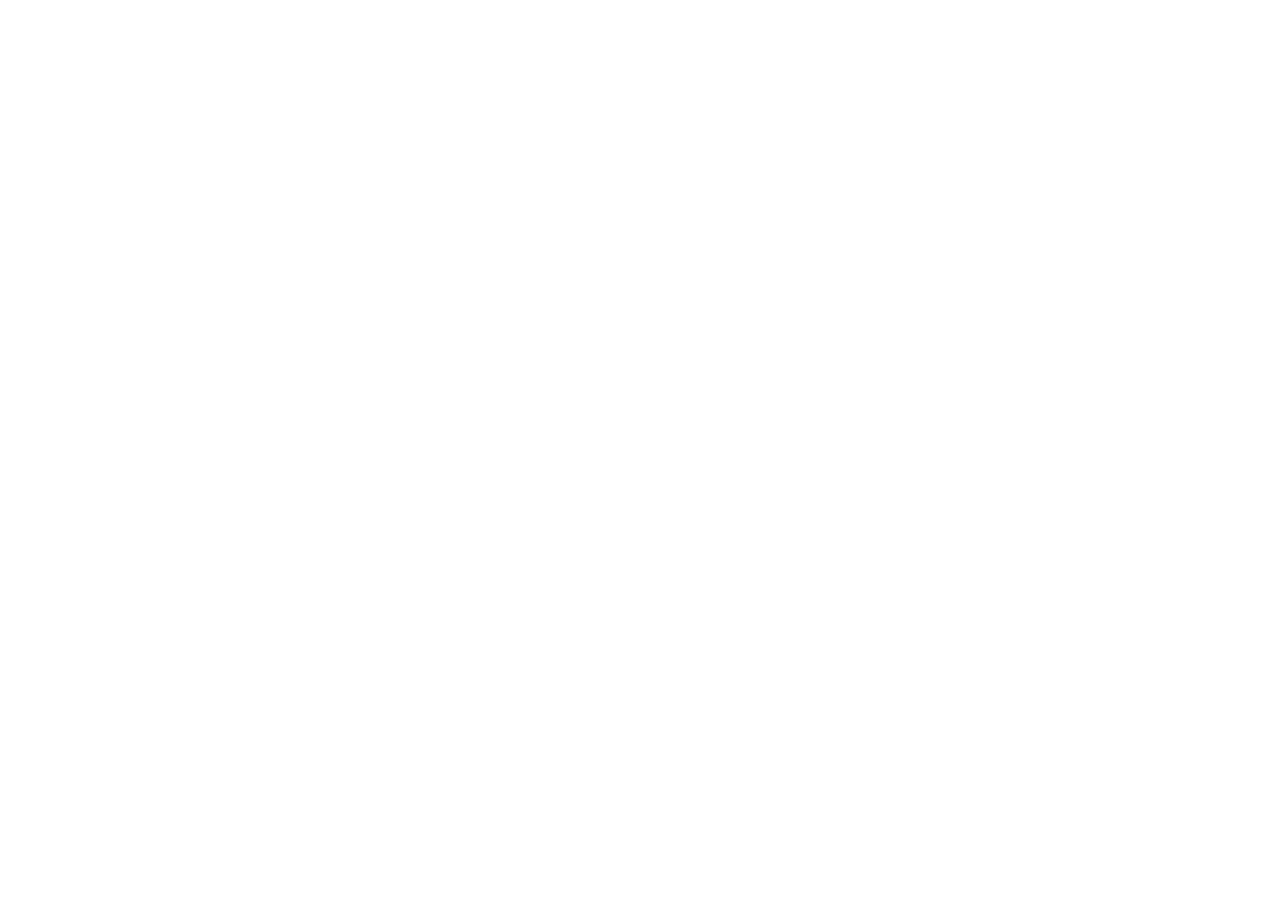
==== index.html @ 79ac29f6 "Iniciando el proyecto, creando los archivos html, styles y normalize" ====
<!DOCTYPE html>
<html lang="en">
<head>
    <meta charset="UTF-8">
    <meta http-equiv="X-UA-Compatible" content="IE=edge">
    <meta name="viewport" content="width=device-width, initial-scale=1.0">
    <title>Blog de Café</title>
    <link rel="stylesheet" href="css/normalize.css">
    <link rel="preconnect" href="https://fonts.googleapis.com">
    <link rel="preconnect" href="https://fonts.gstatic.com" crossorigin>
    <link href="https://fonts.googleapis.com/css2?family=Open+Sans&family=PT+Sans:wght@400;700&display=swap" rel="stylesheet">
    <link rel="stylesheet" href="css/styles.css">
</head>
<body>
    
</body>
</html>
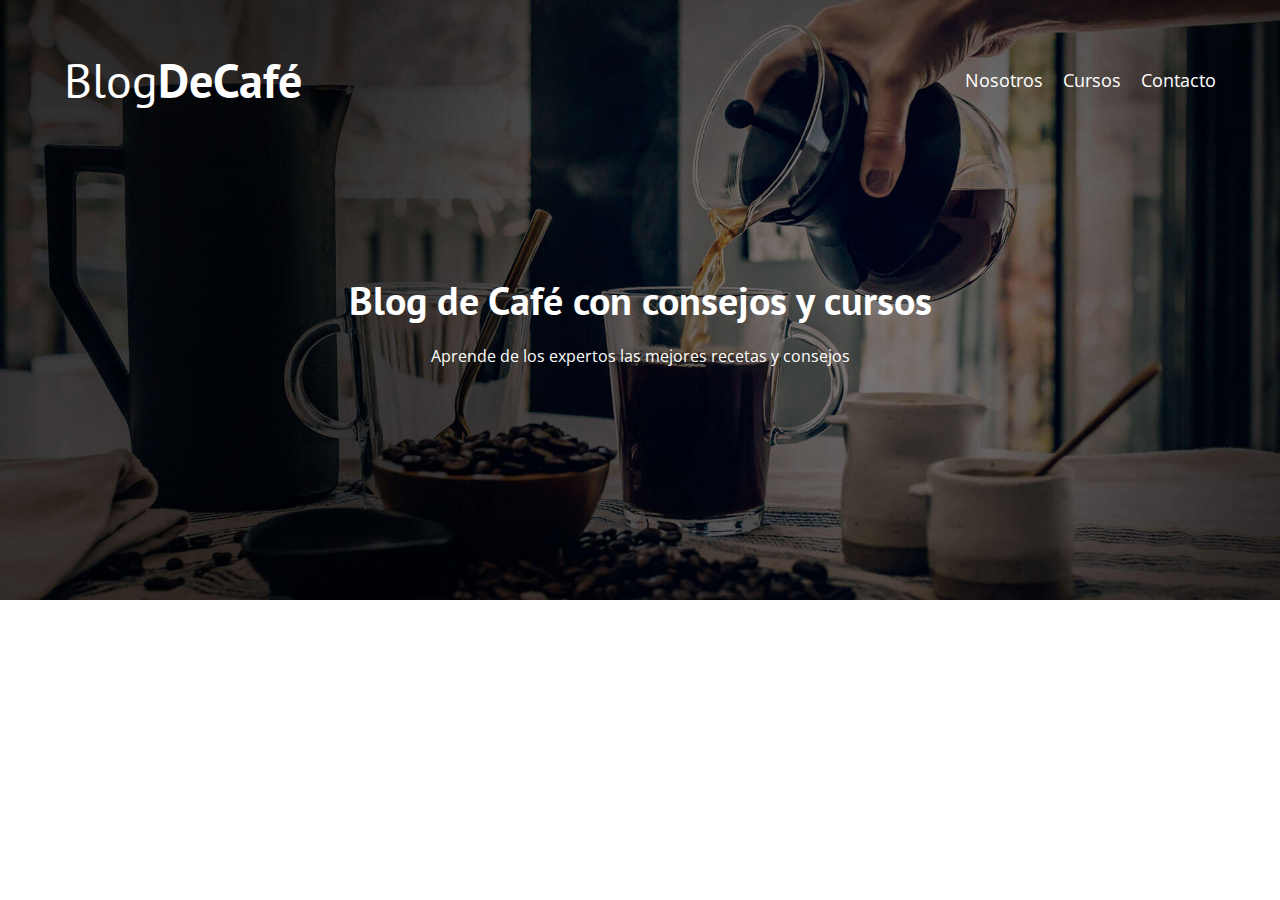
==== commit 1e953a5c: "Añadiendo los estilos globales y creación del Header, HTML & CSS" ====
--- a/index.html
+++ b/index.html
@@ -12,6 +12,29 @@
     <link rel="stylesheet" href="css/styles.css">
 </head>
 <body>
+
+    <header class="header">
+
+        <div class="contenedor">
+            <div class="barra">
+                <a href="index.html" class="logo">
+                    <h1 class="logo__nombre centrar-texto">Blog<span class="logo__bold">DeCafé</span></h1>
+                </a>
+
+                <nav class="navegacion">
+                    <a href="nosotros.html" class="navegacion__enlace">Nosotros</a>
+                    <a href="cursos.html" class="navegacion__enlace">Cursos</a>
+                    <a href="contacto.html" class="navegacion__enlace">Contacto</a>
+                </nav>
+            </div>
+        </div>
+
+        <div class="header__texto">
+            <h2 class="no-margin">Blog de Café con consejos y cursos</h2>
+            <p class="no-margin">Aprende de los expertos las mejores recetas y consejos</p>
+        </div>
+
+    </header>
     
 </body>
-</html>+</html>
--- a/css/styles.css
+++ b/css/styles.css
@@ -0,0 +1,114 @@
+:root {
+    --fuenteHeading: 'PT Sans', sans-serif;
+    --fuenteParrafos: 'Open Sans', sans-serif;
+
+    --primario: #784D3C;
+    --blanco: #ffffff;
+    --negro: #000000;
+}
+
+html {
+    box-sizing: border-box;
+    font-size: 62.5%; /* 1 rem == 10px */
+}
+
+*, *:before, *:after {
+    box-sizing: inherit;
+}
+
+body {
+    font-family: var(--fuenteParrafos);
+    font-size: 1.6rem;
+    line-height: 2;
+}
+
+/** Globales **/
+.contenedor {
+    max-width: 120rem;
+    width: 90%;
+    margin: 0 auto;
+}
+
+a {
+    text-decoration: none;
+}
+
+h1, h2, h3, h4 {
+    font-family: var(--fuenteHeading);
+}
+
+h1 {
+    font-size: 4.8rem;
+}
+h2 {
+    font-size: 4rem;
+}
+h3 {
+    font-size: 3.2rem;
+}
+h4 {
+    font-size: 2.8rem;
+}
+
+
+/** Utilidades **/
+.no-margin {
+    margin: 0;
+}
+
+.no-padding {
+    padding: 0;
+}
+
+.centrar-texto {
+    text-align: center;
+}
+
+.header {
+    background-image: url(../img/banner.jpg);
+    height: 60rem;
+    background-size: cover;
+    background-repeat: no-repeat;
+    background-position: center center;
+}
+
+.header__texto {
+    text-align: center;
+    color: var(--blanco);
+    margin-top: 5rem;
+}
+
+.logo {
+    color: var(--blanco);
+}
+
+.logo__nombre {
+    font-weight: 400;
+}
+
+.logo__bold {
+    font-weight: 700;
+}
+
+.navegacion__enlace {
+    display: block;
+    text-align: center;
+    font-size: 1.8rem;
+    color: var(--blanco);
+}
+
+@media (min-width: 768px) {
+    .barra {
+        display: flex;
+        justify-content: space-between;
+        align-items: center;
+    }
+
+    .header__texto {
+        margin-top: 10rem;
+    }
+    .navegacion {
+        display: flex;
+        gap: 2rem;
+    }
+}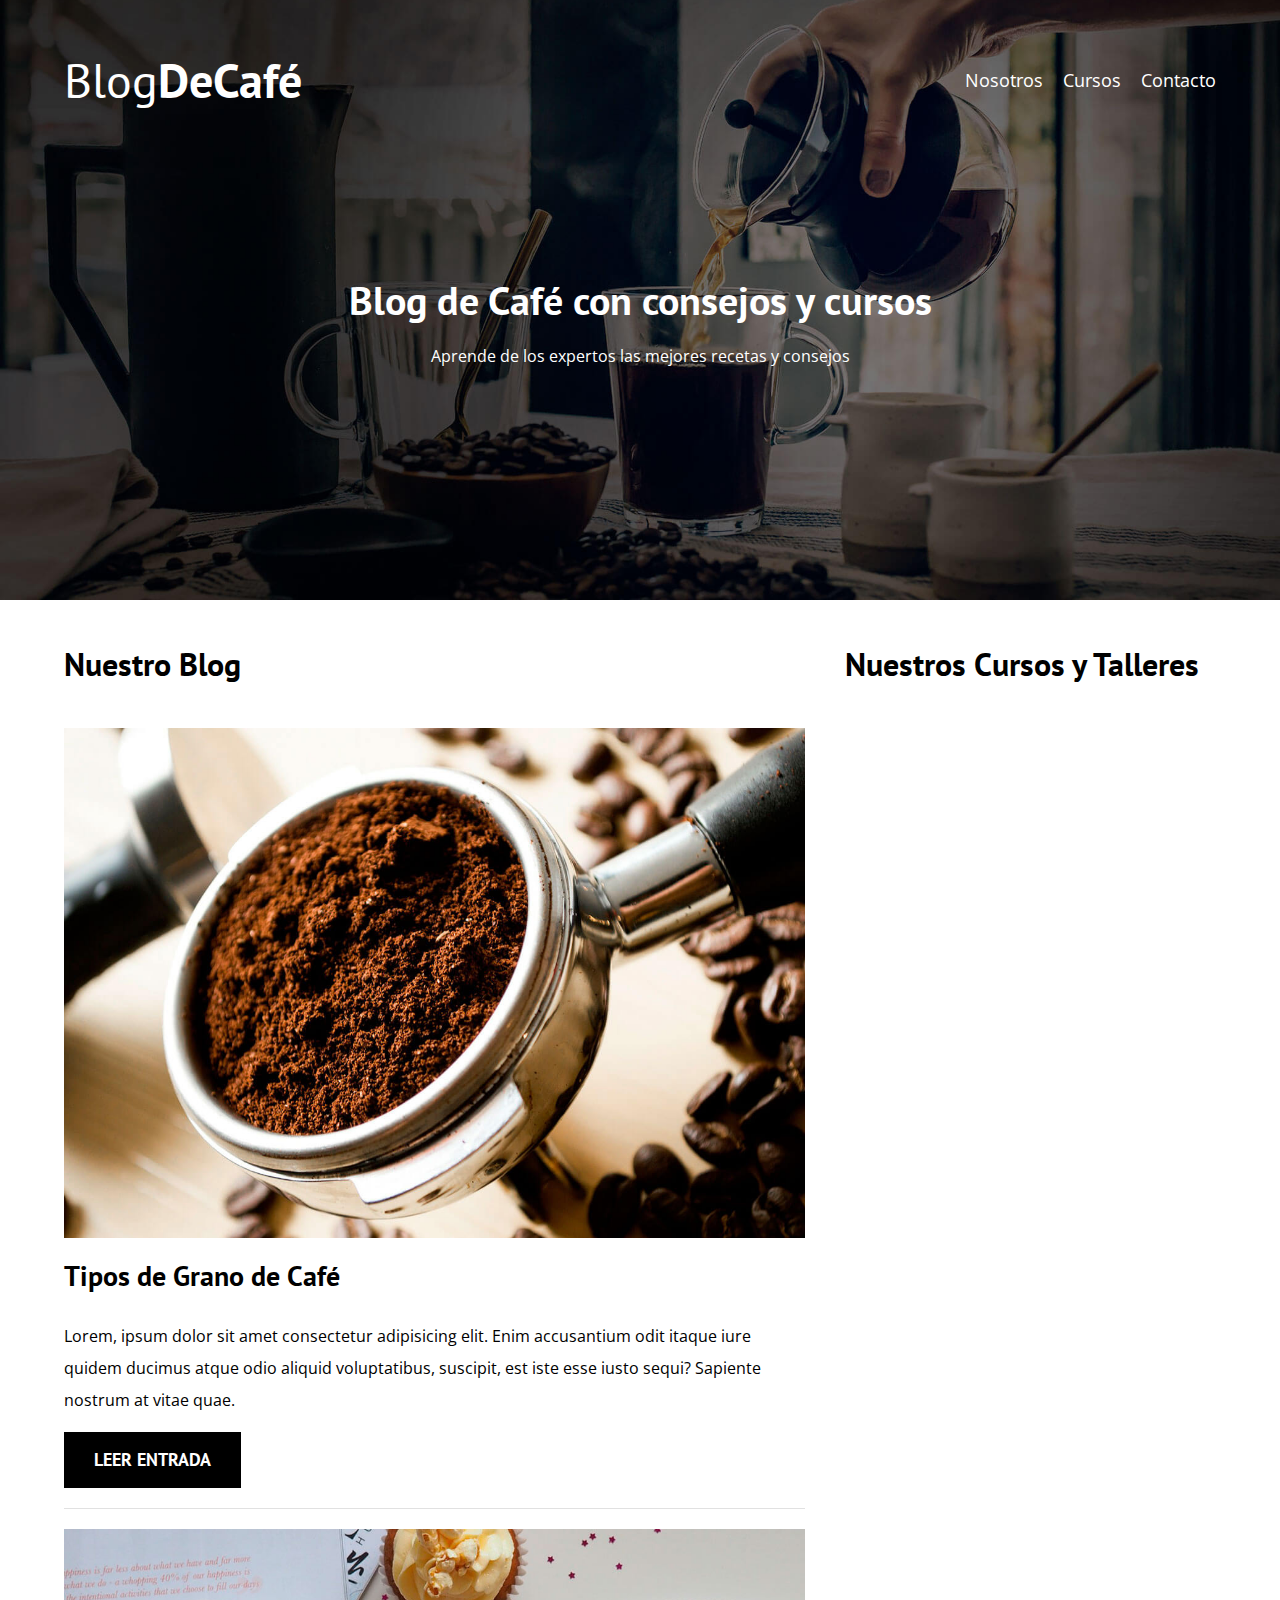
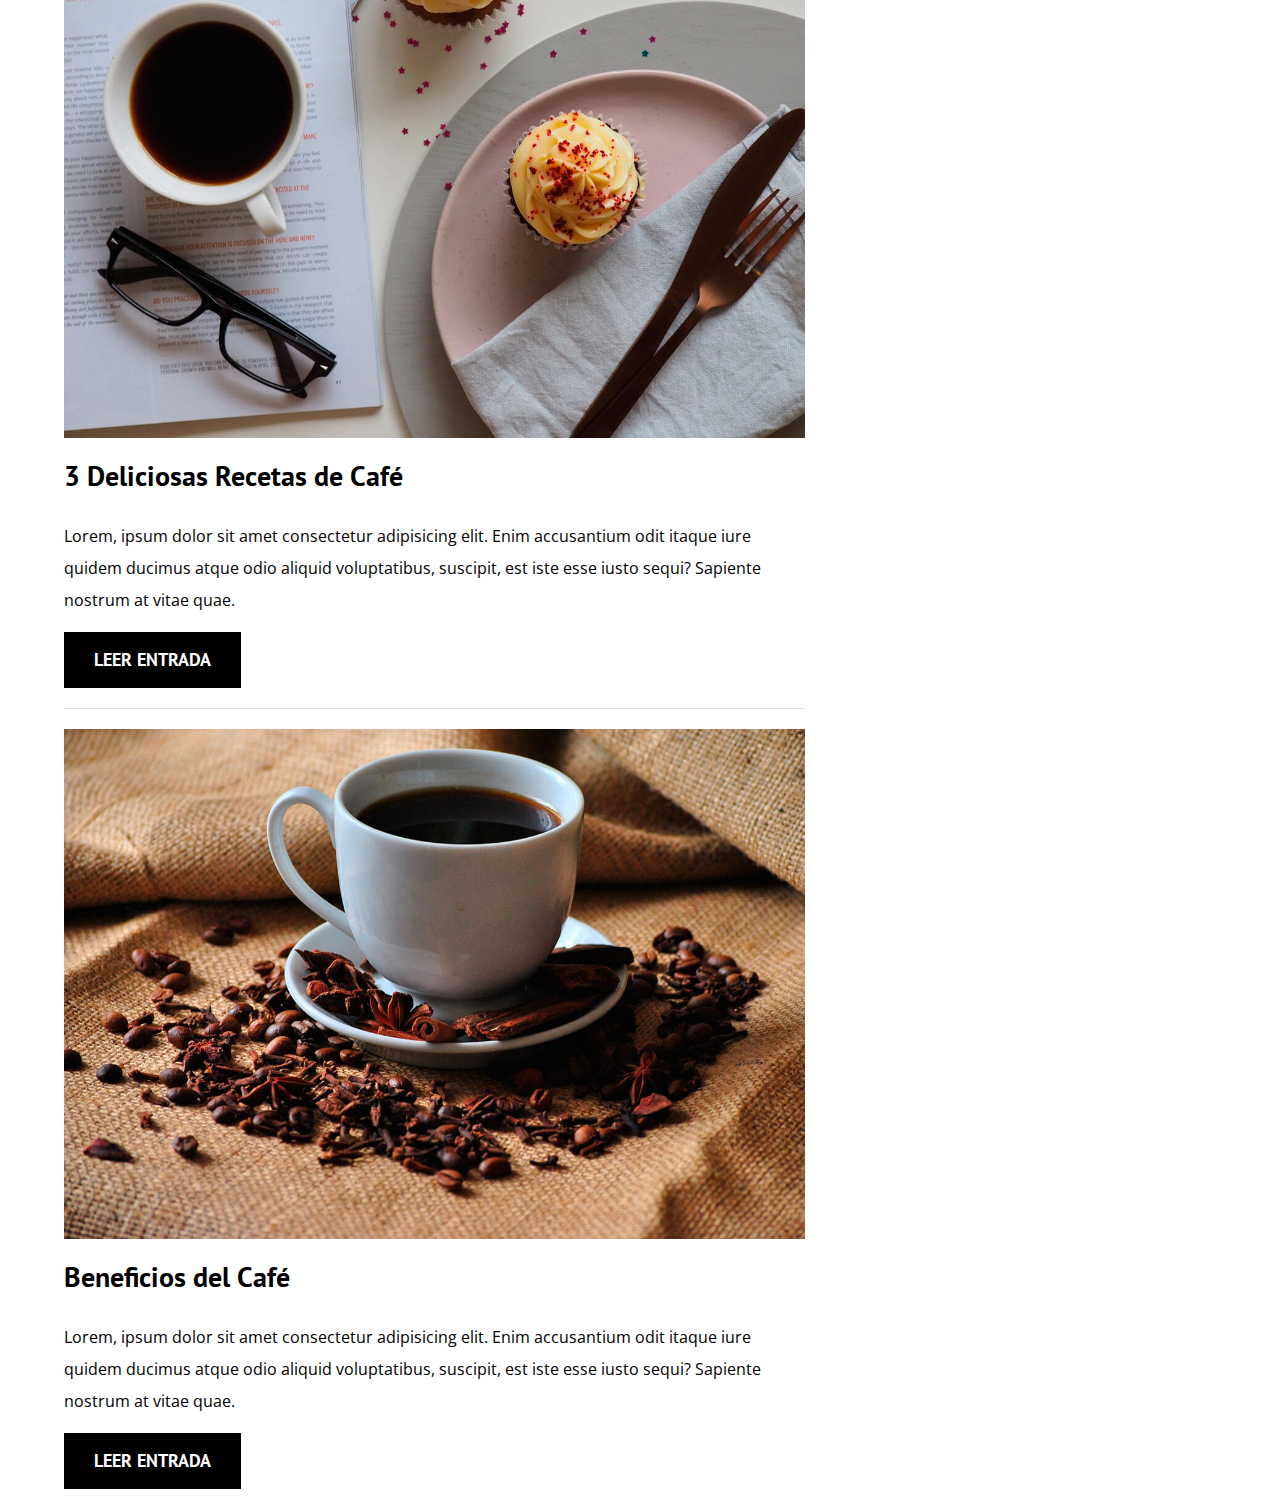
==== commit 1e1c5560: "Creando el Blog, con los articulos y estilos css" ====
--- a/index.html
+++ b/index.html
@@ -33,8 +33,54 @@
             <h2 class="no-margin">Blog de Café con consejos y cursos</h2>
             <p class="no-margin">Aprende de los expertos las mejores recetas y consejos</p>
         </div>
+    </header>
 
-    </header>
+    <div class="contenedor contenido-principal">
+        <main class="blog">
+            <h3>Nuestro Blog</h3>
+
+            <article class="entrada">
+                <div class="entrada__imagen">
+                    <img src="img/blog1.jpg" alt="imagen blog">
+                </div>
+
+                <div class="entrada__contenido">
+                    <h4 class="no-margin">Tipos de Grano de Café</h4>
+                    <p>Lorem, ipsum dolor sit amet consectetur adipisicing elit. Enim accusantium odit itaque iure quidem ducimus atque odio aliquid voluptatibus, suscipit, est iste esse iusto sequi? Sapiente nostrum at vitae quae.</p>
+                    <a href="entrada.html" class="boton boton--primario">Leer Entrada</a>
+                </div>
+            </article>
+
+            <article class="entrada">
+                <div class="entrada__imagen">
+                    <img src="img/blog2.jpg" alt="imagen blog">
+                </div>
+
+                <div class="entrada__contenido">
+                    <h4 class="no-margin">3 Deliciosas Recetas de Café</h4>
+                    <p>Lorem, ipsum dolor sit amet consectetur adipisicing elit. Enim accusantium odit itaque iure quidem ducimus atque odio aliquid voluptatibus, suscipit, est iste esse iusto sequi? Sapiente nostrum at vitae quae.</p>
+                    <a href="entrada.html" class="boton boton--primario">Leer Entrada</a>
+                </div>
+            </article>
+
+            <article class="entrada">
+                <div class="entrada__imagen">
+                    <img src="img/blog3.jpg" alt="imagen blog">
+                </div>
+
+                <div class="entrada__contenido">
+                    <h4 class="no-margin">Beneficios del Café</h4>
+                    <p>Lorem, ipsum dolor sit amet consectetur adipisicing elit. Enim accusantium odit itaque iure quidem ducimus atque odio aliquid voluptatibus, suscipit, est iste esse iusto sequi? Sapiente nostrum at vitae quae.</p>
+                    <a href="entrada.html" class="boton boton--primario">Leer Entrada</a>
+                </div>
+            </article>
+
+        </main>
+
+        <aside class="sidebar">
+            <h3>Nuestros Cursos y Talleres</h3>
+        </aside>
+    </div>
     
 </body>
 </html>
--- a/css/styles.css
+++ b/css/styles.css
@@ -3,6 +3,7 @@
     --fuenteParrafos: 'Open Sans', sans-serif;
 
     --primario: #784D3C;
+    --gris: #e1e1e1;
     --blanco: #ffffff;
     --negro: #000000;
 }
@@ -48,6 +49,10 @@
 }
 h4 {
     font-size: 2.8rem;
+}
+
+img {
+    max-width: 100%;
 }
 
 
@@ -111,4 +116,44 @@
         display: flex;
         gap: 2rem;
     }
+}
+
+@media (min-width: 768px) {
+    .contenido-principal {
+        display: grid;
+        grid-template-columns: 2fr 1fr;
+        column-gap: 4rem;
+    }
+}
+
+.entrada {
+    border-bottom: 1px solid var(--gris);
+    margin-bottom: 2rem;
+}
+
+.entrada:last-of-type {
+    border: none;
+    margin-bottom: 0;
+}
+
+.boton {
+    display: block;
+    font-family: var(--fuenteHeading);
+    color: var(--blanco);
+    text-align: center;
+    padding: 1rem 3rem;
+    font-size: 1.8rem;
+    text-transform: uppercase;
+    font-weight: 700;
+    margin-bottom: 2rem;
+}
+
+@media (min-width: 768px) {
+    .boton {
+        display: inline-block;
+    }
+}
+
+.boton--primario {
+    background-color: var(--negro);
 }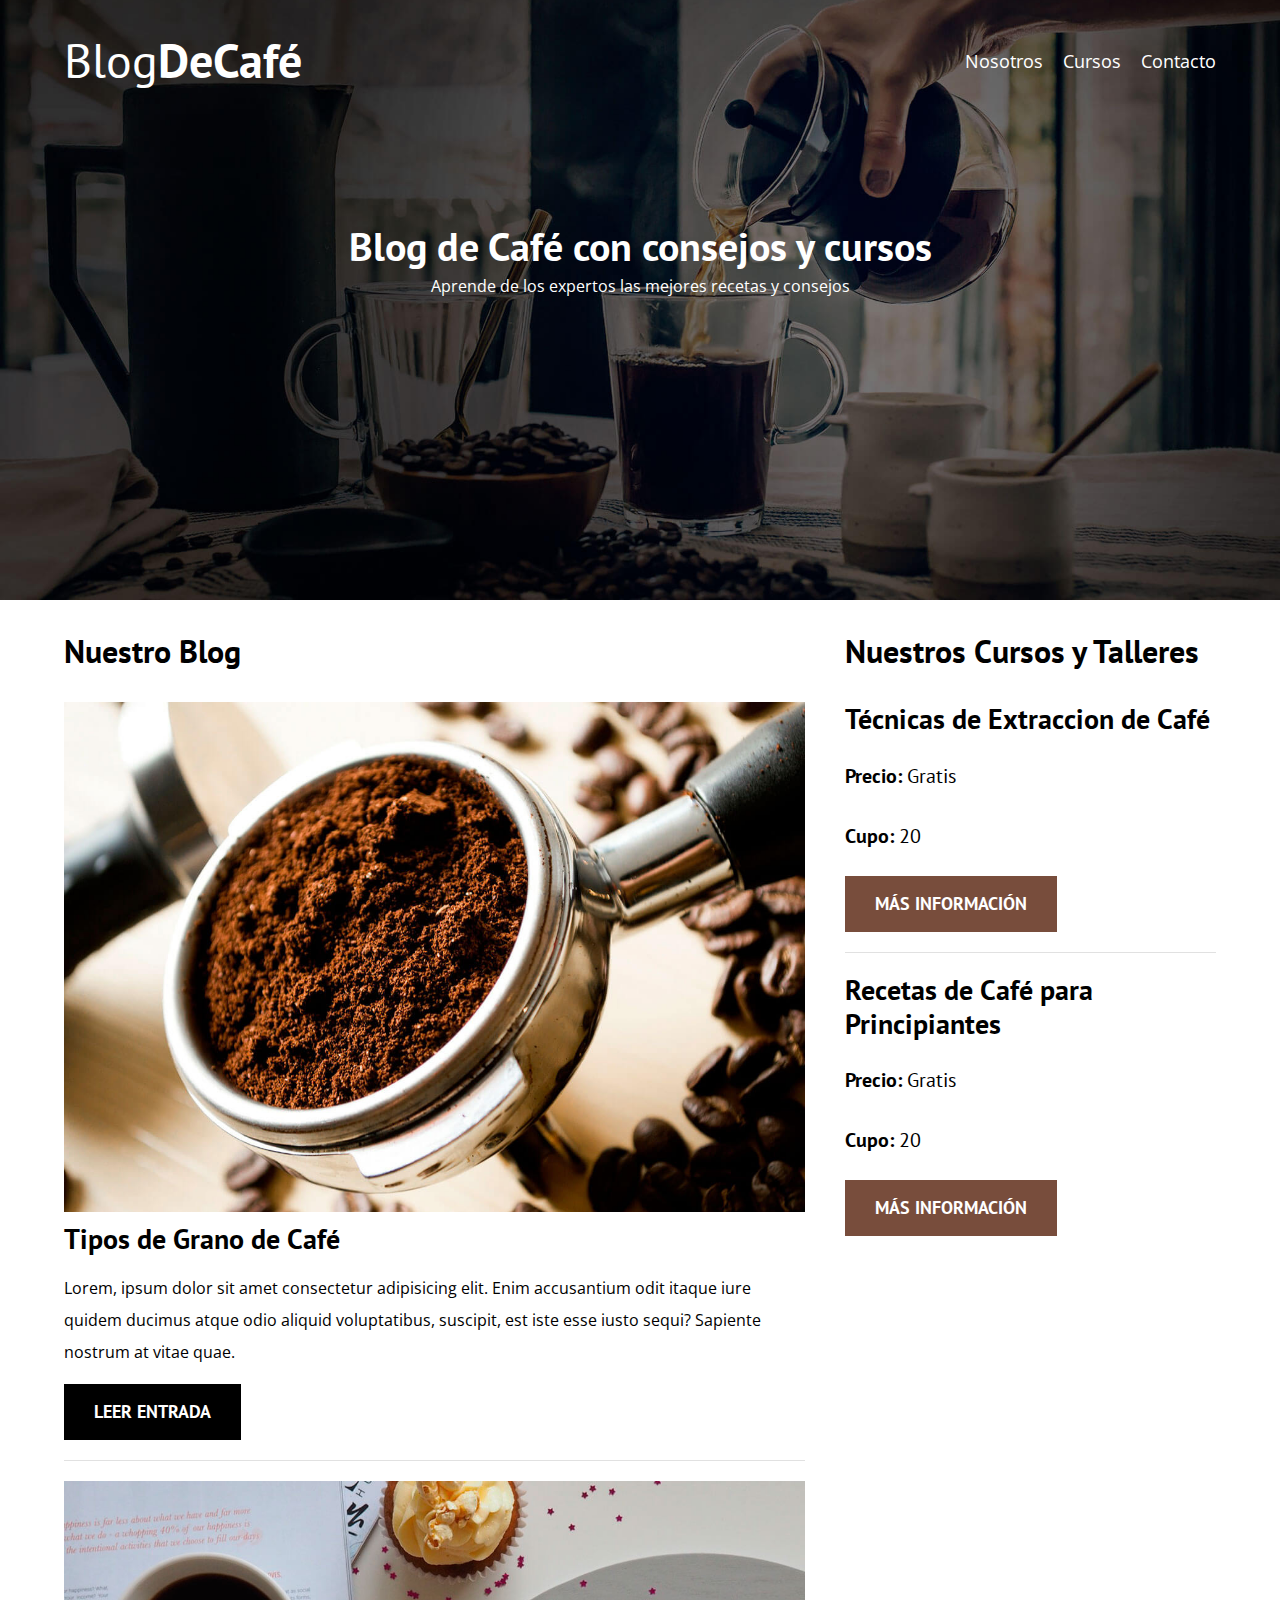
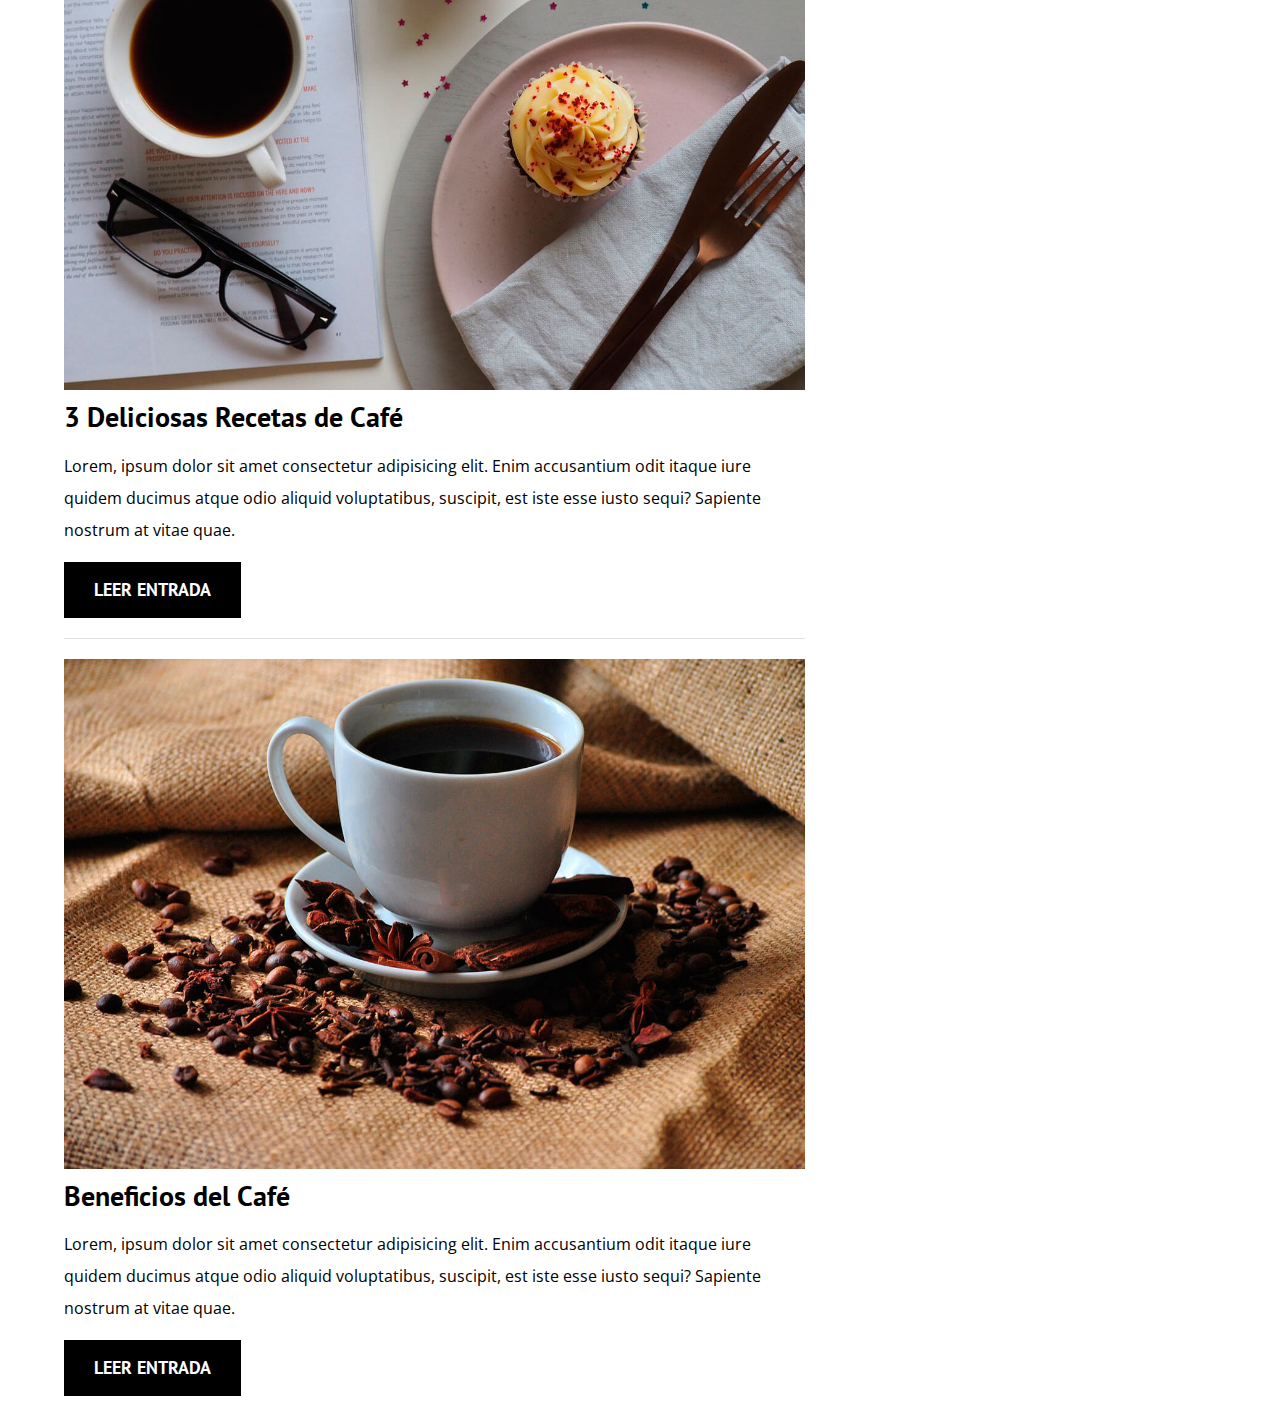
==== commit 3bfdd233: "Creando la barra lateral de los cursos" ====
--- a/index.html
+++ b/index.html
@@ -79,6 +79,29 @@
 
         <aside class="sidebar">
             <h3>Nuestros Cursos y Talleres</h3>
+
+            <ul class="cursos no-padding">
+                <li class="widget-curso">
+                    <h4 class="no-margin">Técnicas de Extraccion de Café</h4>
+                    <p class="widget-curso__label">Precio:
+                        <span>Gratis</span>
+                    </p>
+                    <p class="widget-curso__label">Cupo:
+                        <span>20</span>
+                    </p>
+                    <a href="entrada.html" class="boton boton--secundario">Más Información</a>
+                </li>
+                <li class="widget-curso">
+                    <h4 class="no-margin">Recetas de Café para Principiantes</h4>
+                    <p class="widget-curso__label">Precio:
+                        <span>Gratis</span>
+                    </p>
+                    <p class="widget-curso__label">Cupo:
+                        <span>20</span>
+                    </p>
+                    <a href="entrada.html" class="boton boton--secundario">Más Información</a>
+                </li>
+            </ul>
         </aside>
     </div>
     
--- a/css/styles.css
+++ b/css/styles.css
@@ -36,6 +36,7 @@
 
 h1, h2, h3, h4 {
     font-family: var(--fuenteHeading);
+    line-height: 1.2;
 }
 
 h1 {
@@ -156,4 +157,32 @@
 
 .boton--primario {
     background-color: var(--negro);
+}
+
+.boton--secundario {
+    background-color: var(--primario);
+}
+
+.cursos {
+    list-style: none;
+}
+
+.widget-curso {
+    border-bottom: 1px solid var(--gris);
+    margin-bottom: 2rem;
+}
+
+.widget-curso:last-of-type {
+    border-bottom: none;
+    margin-bottom: 0;
+}
+
+.widget-curso__label {
+    font-family: var(--fuenteHeading);
+    font-weight: bold;
+    font-size: 2rem;
+}
+
+.widget-curso__label span {
+    font-weight: normal;
 }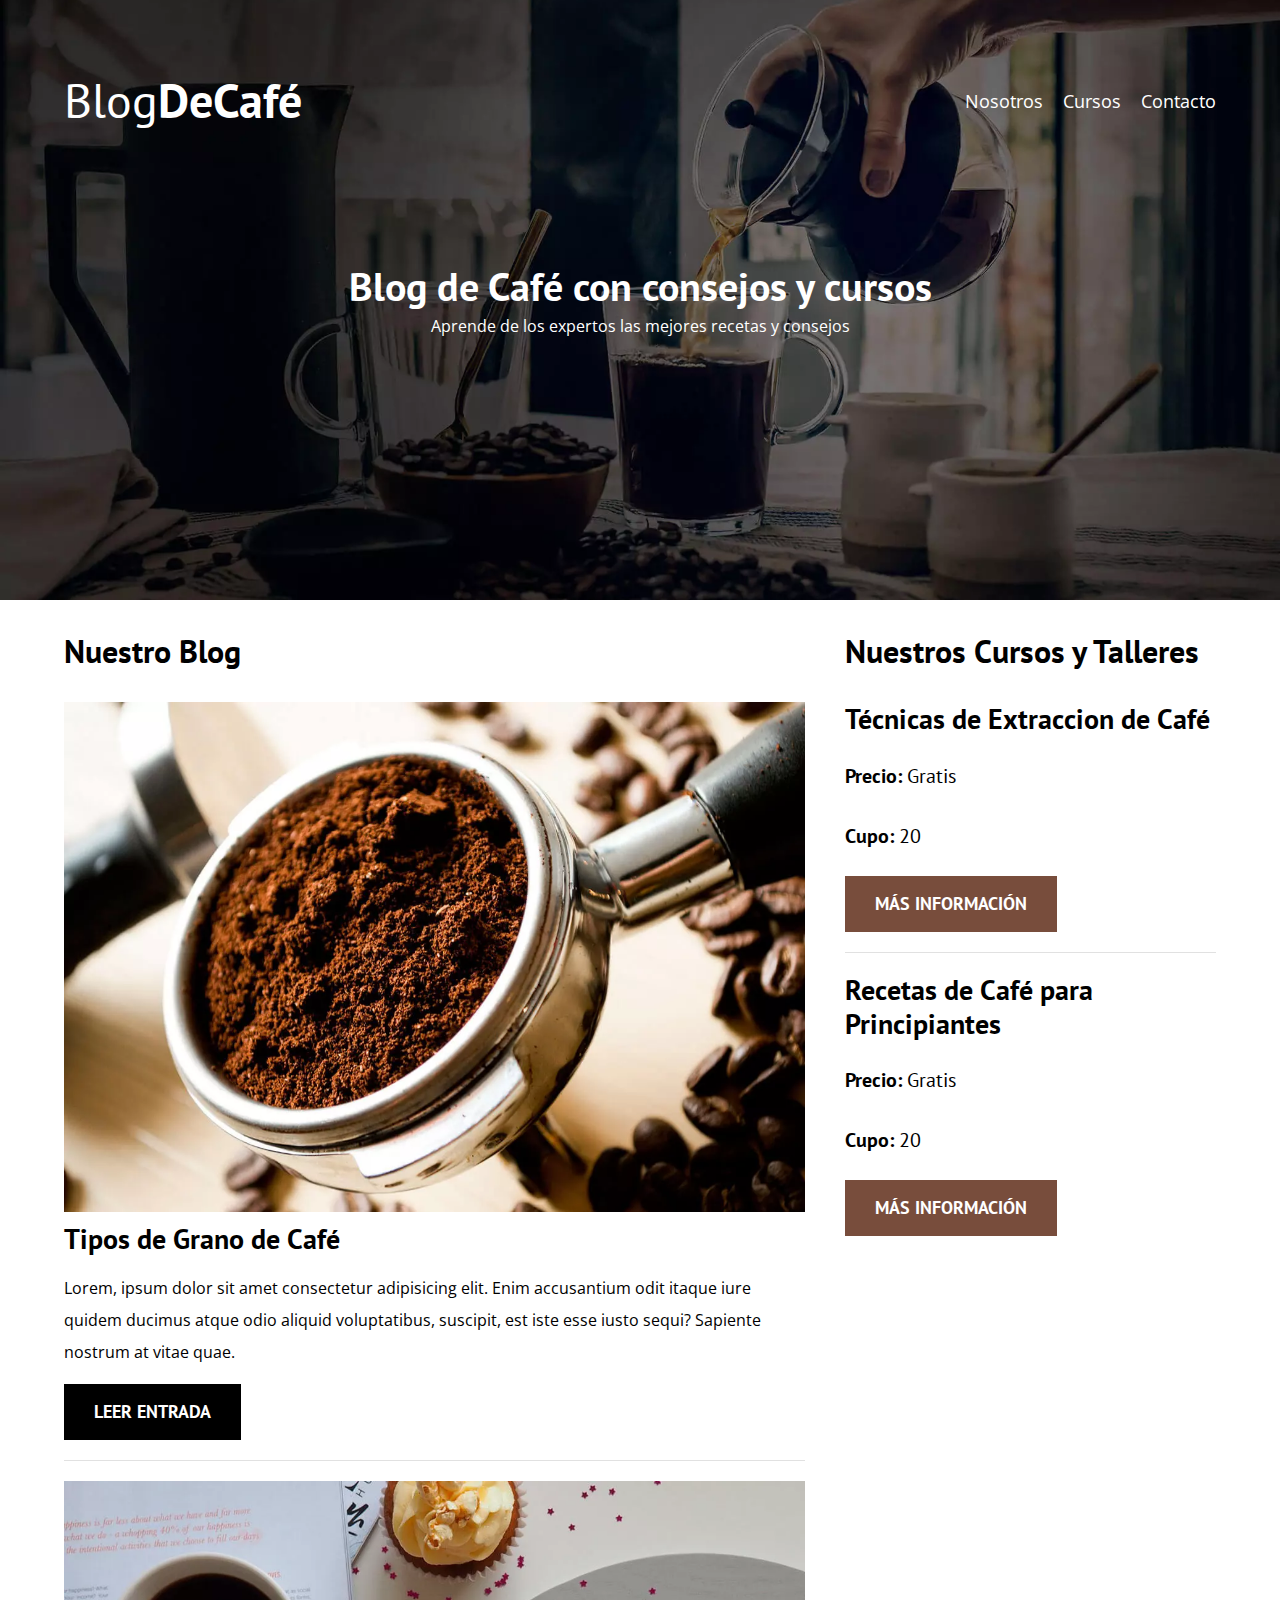
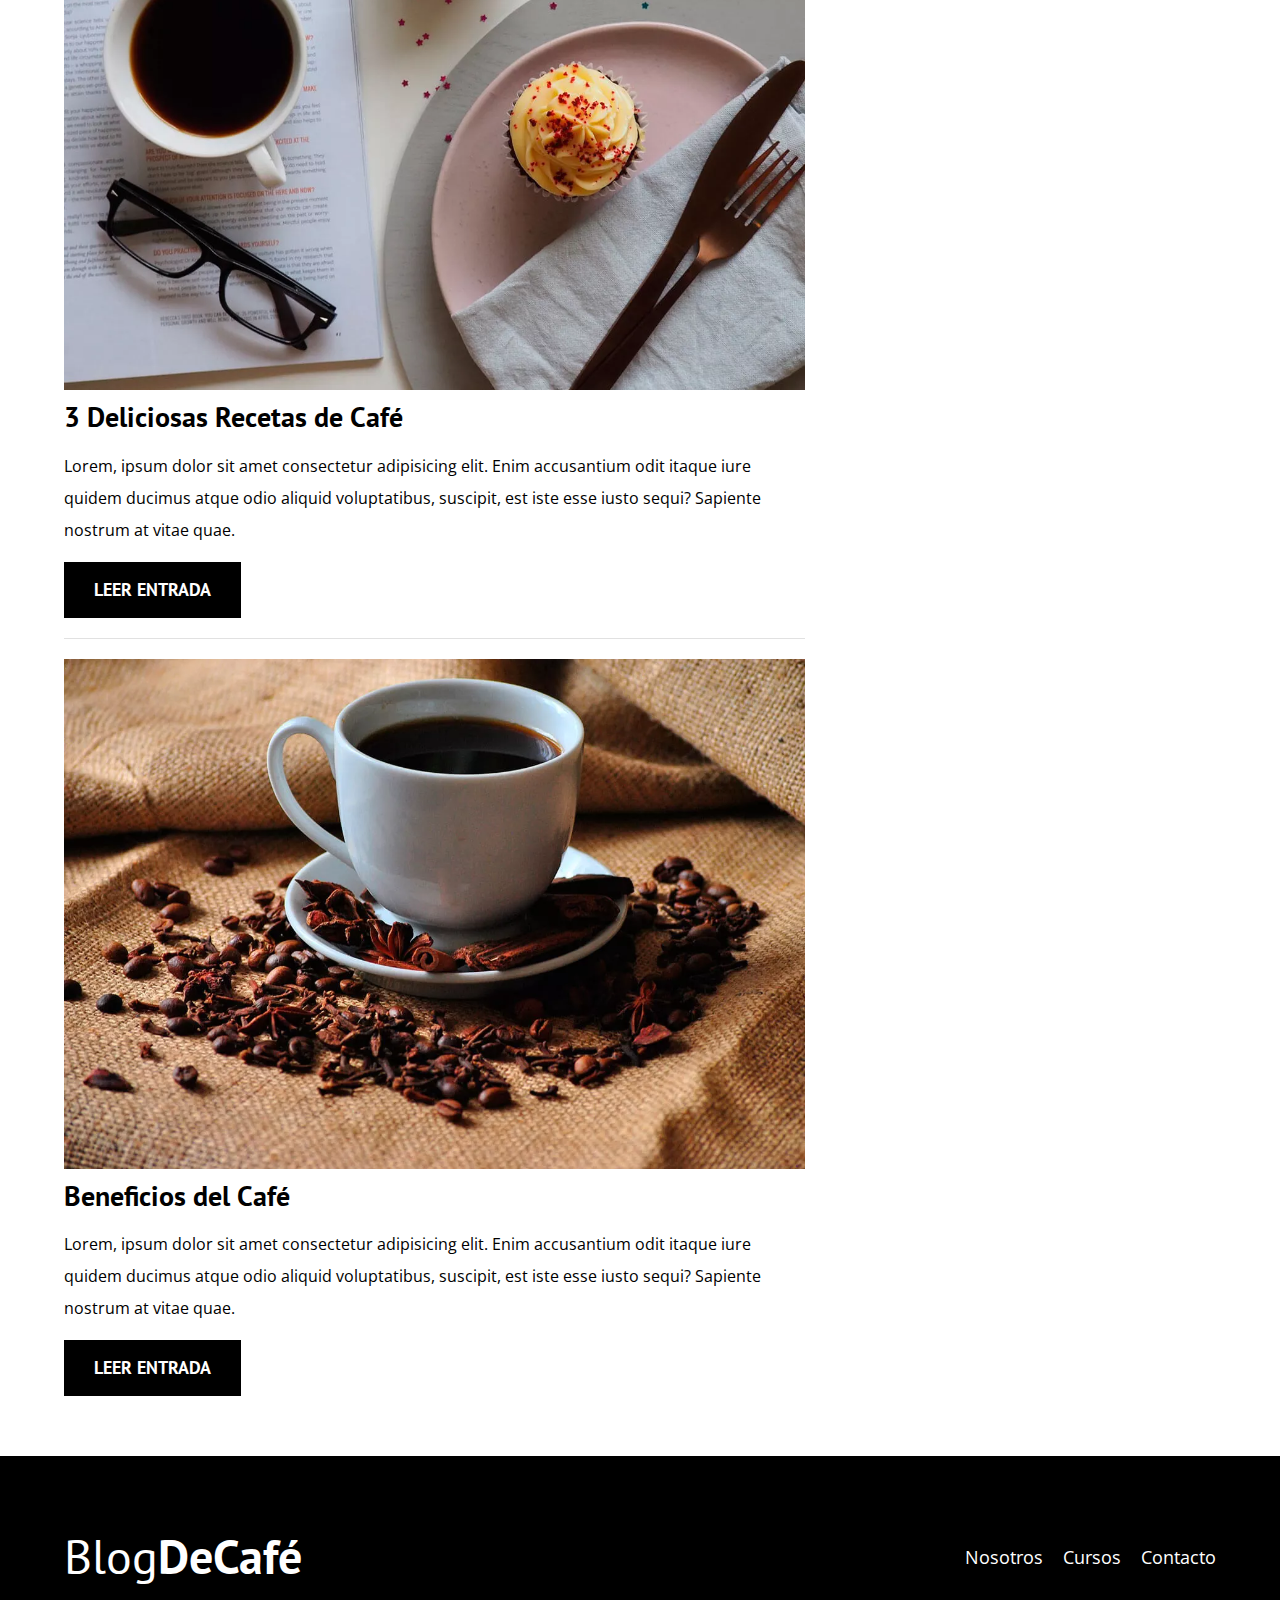
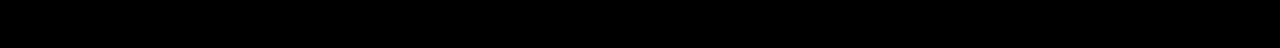
==== commit ef3e1bbb: "Mejorando el performance, con loadin lazy, preload, wepb, modernizer y prefetch" ====
--- a/index.html
+++ b/index.html
@@ -5,11 +5,22 @@
     <meta http-equiv="X-UA-Compatible" content="IE=edge">
     <meta name="viewport" content="width=device-width, initial-scale=1.0">
     <title>Blog de Café</title>
+    <!--Prefetch - Cargar la página que el usuario podría visitar-->
+    <link rel="prefetch" href="nosotros.html" as="document">
+    <meta name="description" content="Página web de blog de café">
+
+    <!---Preload - archivos muy importantes que el navegador debe cargar-->
+    <link rel="preload" href="css/normalize.css" as="style">
     <link rel="stylesheet" href="css/normalize.css">
+
     <link rel="preconnect" href="https://fonts.googleapis.com">
     <link rel="preconnect" href="https://fonts.gstatic.com" crossorigin>
     <link href="https://fonts.googleapis.com/css2?family=Open+Sans&family=PT+Sans:wght@400;700&display=swap" rel="stylesheet">
+    
+    <link rel="preload" href="css/styles.css" as="style">
     <link rel="stylesheet" href="css/styles.css">
+
+    <link rel="preload" href="img/blog1.jpg" as="image">
 </head>
 <body>
 
@@ -41,7 +52,10 @@
 
             <article class="entrada">
                 <div class="entrada__imagen">
-                    <img src="img/blog1.jpg" alt="imagen blog">
+                    <picture>
+                        <source loading="lazy" srcset="img/blog1.webp" type="image/webp">
+                        <img loading="lazy" src="img/blog1.jpg" alt="imagen blog">
+                    </picture>
                 </div>
 
                 <div class="entrada__contenido">
@@ -53,7 +67,10 @@
 
             <article class="entrada">
                 <div class="entrada__imagen">
-                    <img src="img/blog2.jpg" alt="imagen blog">
+                    <picture>
+                        <source loading="lazy" srcset="img/blog2.webp" type="image/webp">
+                        <img loading="lazy" src="img/blog2.jpg" alt="imagen blog">
+                    </picture>
                 </div>
 
                 <div class="entrada__contenido">
@@ -65,7 +82,10 @@
 
             <article class="entrada">
                 <div class="entrada__imagen">
-                    <img src="img/blog3.jpg" alt="imagen blog">
+                    <picture>
+                        <source loading="lazy" srcset="img/blog3.webp" type="image/webp">
+                        <img loading="lazy" src="img/blog3.jpg" alt="imagen blog">
+                    </picture>
                 </div>
 
                 <div class="entrada__contenido">
@@ -104,6 +124,22 @@
             </ul>
         </aside>
     </div>
-    
+
+    <footer class="footer">
+        <div class="contenedor">
+            <div class="barra">
+                <a href="index.html" class="logo">
+                    <h1 class="logo__nombre centrar-texto">Blog<span class="logo__bold">DeCafé</span></h1>
+                </a>
+
+                <nav class="navegacion">
+                    <a href="nosotros.html" class="navegacion__enlace">Nosotros</a>
+                    <a href="cursos.html" class="navegacion__enlace">Cursos</a>
+                    <a href="contacto.html" class="navegacion__enlace">Contacto</a>
+                </nav>
+            </div>
+        </div>
+    </footer>
+    <script src="js/modernizr.js"></script>
 </body>
 </html>
--- a/css/styles.css
+++ b/css/styles.css
@@ -25,8 +25,9 @@
 
 /** Globales **/
 .contenedor {
-    max-width: 120rem;
-    width: 90%;
+    width: min(90%, 120rem); /* Aplica la menor medida, resume en una sola linea: 
+                                max-width: 120rem;
+                                width: 90%;*/
     margin: 0 auto;
 }
 
@@ -70,8 +71,16 @@
     text-align: center;
 }
 
+/** Header **/
+.webp .header {
+    background-image: url(../img/banner.webp);
+}
+
+.no-webp .header {
+    background-image: url(../img/banner.jpg);
+}
+
 .header {
-    background-image: url(../img/banner.jpg);
     height: 60rem;
     background-size: cover;
     background-repeat: no-repeat;
@@ -84,6 +93,10 @@
     margin-top: 5rem;
 }
 
+.barra {
+    padding-top: 4rem;
+}
+
 .logo {
     color: var(--blanco);
 }
@@ -147,12 +160,17 @@
     text-transform: uppercase;
     font-weight: 700;
     margin-bottom: 2rem;
+    border: none;
 }
 
 @media (min-width: 768px) {
     .boton {
         display: inline-block;
     }
+}
+
+.boton:hover {
+    cursor: pointer;
 }
 
 .boton--primario {
@@ -185,4 +203,86 @@
 
 .widget-curso__label span {
     font-weight: normal;
+}
+
+.footer {
+    background-color: var(--negro);
+    padding-bottom: 3rem;
+    margin-top: 4rem;
+}
+
+/** Sobre Nosotros **/
+.sobre-nosotros {
+    display: grid;
+    grid-template-columns: repeat(2, 1fr);
+    column-gap: 2rem;
+}
+
+/** Cursos **/
+
+.curso {
+    padding: 3rem 0;
+    border-bottom: 1px solid var(--gris);
+}
+
+.curso:last-of-type {
+    border: none;
+}
+
+@media (min-width: 768px) {
+    .curso {
+        display: grid;
+        grid-template-columns: 1fr 2fr;
+        column-gap: 2rem;
+    }
+}
+
+.curso {
+    padding: 3rem 0;
+    border-bottom: 1px solid var(--gris);
+}
+
+.curso__label {
+    font-family: var(--fuenteHeading);
+    font-weight: bold;
+    font-size: 2rem;
+}
+
+.curso__label span {
+    font-weight: normal;
+}
+
+
+.contacto-bg {
+    background-image: url(../img/contacto.jpg);
+    height: 40rem;
+    background-size: cover;
+    background-repeat: no-repeat;
+}
+
+.formulario {
+    background-color: var(--blanco);
+    margin: -5rem auto 0 auto;
+    width: 95%;
+    padding: 5rem;
+}
+
+.campo {
+    display: flex;
+    margin-bottom: 2rem;
+    gap: 2rem;
+}
+
+.campo__label {
+    flex: 0 0 9rem;
+    text-align: right;
+}
+
+.campo__field {
+    flex: 1;
+    border: 1px solid var(--gris);
+}
+
+.campo__field--textarea {
+    height: 20rem;
 }--- a/css/styles.css
+++ b/css/styles.css
@@ -25,8 +25,9 @@
 
 /** Globales **/
 .contenedor {
-    max-width: 120rem;
-    width: 90%;
+    width: min(90%, 120rem); /* Aplica la menor medida, resume en una sola linea: 
+                                max-width: 120rem;
+                                width: 90%;*/
     margin: 0 auto;
 }
 
@@ -70,8 +71,16 @@
     text-align: center;
 }
 
+/** Header **/
+.webp .header {
+    background-image: url(../img/banner.webp);
+}
+
+.no-webp .header {
+    background-image: url(../img/banner.jpg);
+}
+
 .header {
-    background-image: url(../img/banner.jpg);
     height: 60rem;
     background-size: cover;
     background-repeat: no-repeat;
@@ -84,6 +93,10 @@
     margin-top: 5rem;
 }
 
+.barra {
+    padding-top: 4rem;
+}
+
 .logo {
     color: var(--blanco);
 }
@@ -147,12 +160,17 @@
     text-transform: uppercase;
     font-weight: 700;
     margin-bottom: 2rem;
+    border: none;
 }
 
 @media (min-width: 768px) {
     .boton {
         display: inline-block;
     }
+}
+
+.boton:hover {
+    cursor: pointer;
 }
 
 .boton--primario {
@@ -185,4 +203,86 @@
 
 .widget-curso__label span {
     font-weight: normal;
+}
+
+.footer {
+    background-color: var(--negro);
+    padding-bottom: 3rem;
+    margin-top: 4rem;
+}
+
+/** Sobre Nosotros **/
+.sobre-nosotros {
+    display: grid;
+    grid-template-columns: repeat(2, 1fr);
+    column-gap: 2rem;
+}
+
+/** Cursos **/
+
+.curso {
+    padding: 3rem 0;
+    border-bottom: 1px solid var(--gris);
+}
+
+.curso:last-of-type {
+    border: none;
+}
+
+@media (min-width: 768px) {
+    .curso {
+        display: grid;
+        grid-template-columns: 1fr 2fr;
+        column-gap: 2rem;
+    }
+}
+
+.curso {
+    padding: 3rem 0;
+    border-bottom: 1px solid var(--gris);
+}
+
+.curso__label {
+    font-family: var(--fuenteHeading);
+    font-weight: bold;
+    font-size: 2rem;
+}
+
+.curso__label span {
+    font-weight: normal;
+}
+
+
+.contacto-bg {
+    background-image: url(../img/contacto.jpg);
+    height: 40rem;
+    background-size: cover;
+    background-repeat: no-repeat;
+}
+
+.formulario {
+    background-color: var(--blanco);
+    margin: -5rem auto 0 auto;
+    width: 95%;
+    padding: 5rem;
+}
+
+.campo {
+    display: flex;
+    margin-bottom: 2rem;
+    gap: 2rem;
+}
+
+.campo__label {
+    flex: 0 0 9rem;
+    text-align: right;
+}
+
+.campo__field {
+    flex: 1;
+    border: 1px solid var(--gris);
+}
+
+.campo__field--textarea {
+    height: 20rem;
 }